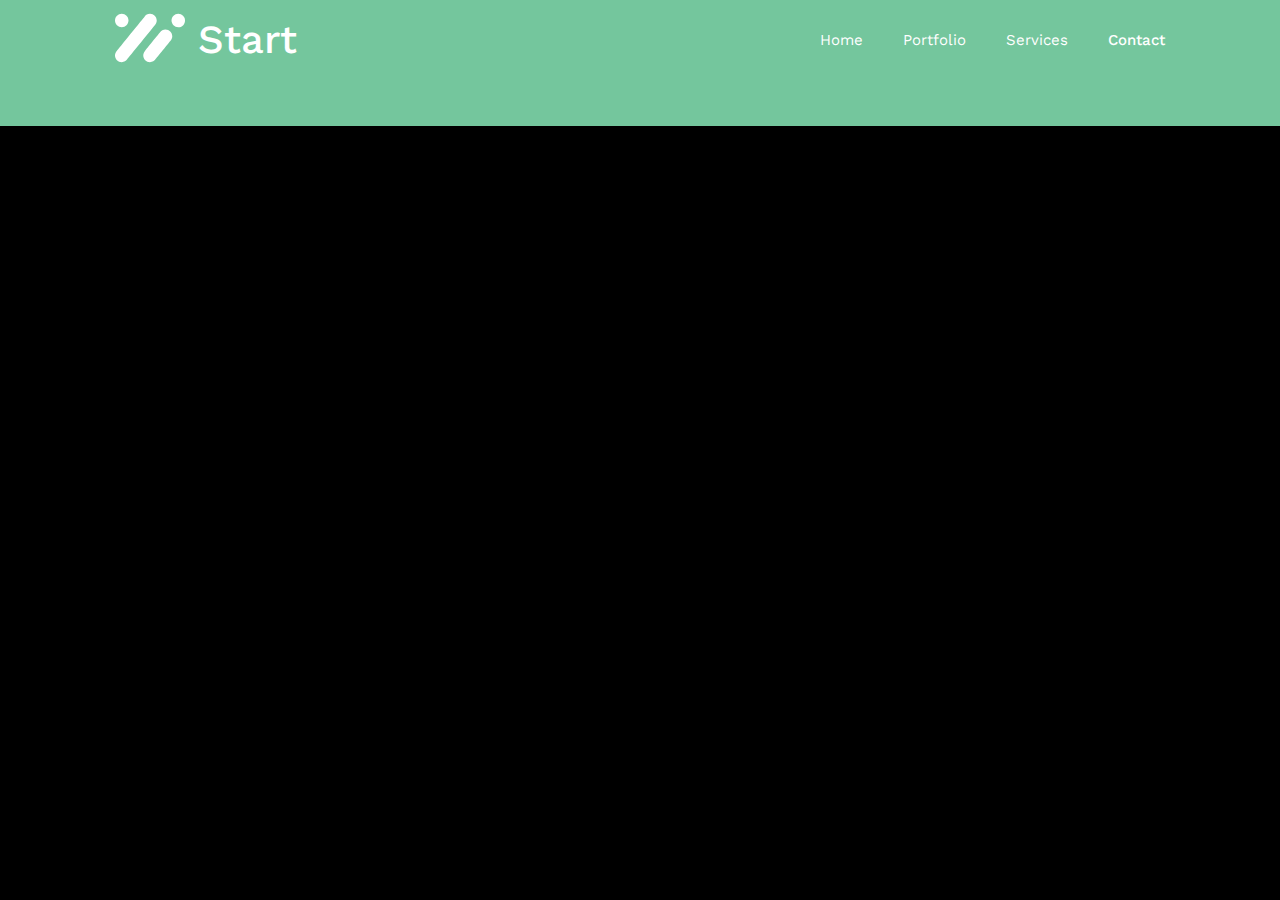
==== contact.html @ 488e8adb "0.1" ====
<!DOCTYPE html>
<html lang="en">
<head>
  <meta charset="UTF-8">
  <meta name="viewport" content="width=device-width, initial-scale=1.0">
  <link rel="stylesheet" href="contact.css">
  <link rel="shortcut icon" href="images/header/logo.svg">
  <title>Start - Contact</title>
</head>
  <body>
    
    <header>
        <div class="container c-head">
        <div class="back-color-nav"></div>
          <nav>
            <div class="logo">
              <a href="index.html"><img class="image"  src="images/header/logo.svg" alt="Not found image"></a>
              <h1>Start</h1>
            </div>

            <ul class="menu">
              <li><a href="index.html">Home</a></li>
              <li><a href="portfolio.html">Portfolio</a></li>
              <li><a href="services.html">Services</a></li>
              <li><a href="#" class="active">Contact</a></li>
            </ul>

            <div class="burger">
              <span class="b-line bl1"></span>
              <span class="b-line bl2"></span>
              <span class="b-line bl3"></span>
            </div>
          </nav>
        </div>
    </header>

    <main>
      <div class="container c-main">

      </div>
    </main>

    <footer>
        <div class="container c-foot">
          <div class="left">
            <a href="#"><img src="images/footer/facebook-mini.svg" alt=""></a>
            <a href="#"><img src="images/footer/instagram-mini.svg" alt=""></a>
            <a href="#"><img src="images/footer/twiter-mini.svg" alt=""></a>
            <a href="#"><img src="images/footer/pinterest-mini.svg" alt=""></a>
            <a href="#"><img src="images/footer/tiktok-mini.svg" alt=""></a>
            <a href="#"><img src="images/footer/whatsapp-mini.svg" alt=""></a>
            <a href="#"><img src="images/footer/youtube-mini.svg" alt=""></a>
          </div>
          <div class="right">
            <a class="copy" href="#">&#169; Start, 2022. All rights reserved.</a>
          </div>
        </div>
    </footer>


    <script>
      document.querySelector('.burger').addEventListener('click', function() {
        this.classList.toggle('active-burger');
        document.querySelector('.menu').classList.toggle('open-navbar');
      })
    </script>
  </body>
</html>
---- contact.css ----
@import url("https://fonts.googleapis.com/css2?family=Work+Sans:ital,wght@0,100..900;1,100..900&display=swap&family=Crimson+Text:ital,wght@0,400;0,600;0,700;1,400;1,600;1,700&family=DM+Sans:ital,opsz,wght@0,9..40,100..1000;1,9..40,100..1000&display=swap");
* {
  padding: 0;
  margin: 0;
  box-sizing: border-box;
}

body {
  font-family: "Work Sans", sans-serif;
  color: #000000;
  background: #000000;
}

a {
  text-decoration: none;
}

ul {
  list-style: none;
}

.ontitle {
  text-transform: uppercase;
  color: #74C69D;
  letter-spacing: 0.3vw;
  font-size: clamp(3px, 1.5vw, 16px);
  font-weight: 700;
  text-align: center;
}
@media (width <= 600px) {
  .ontitle {
    letter-spacing: 1vw;
    font-size: clamp(10px, 3vw, 16px);
  }
}

.title {
  font-size: clamp(10px, 6vw, 40px);
  font-weight: 800;
  line-height: 4.7vw;
  text-transform: capitalize;
  font-family: "Crimson Text", serif;
}
@media (width <= 1300px) {
  .title {
    line-height: 5vw;
  }
}
@media (width <= 1100px) {
  .title {
    line-height: 6vw;
  }
}

.subtitle {
  font-size: clamp(0px, 2vw, 20px);
  font-weight: 400;
  color: #000000;
  font-family: "DM Sans", sans-serif;
}
@media (width <= 600px) {
  .subtitle {
    font-size: clamp(5px, 3.3vw, 24px);
  }
}

.btn {
  display: inline-block;
  color: #FFFFFF;
  background: #212529;
  border-radius: 5px;
  padding: 0.5vw 2.5vw;
  font-size: clamp(10px, 3vw, 20px);
  font-weight: 400;
  text-transform: capitalize;
  line-height: 170%;
  transition: 0.3s;
}
@media (width <= 600px) {
  .btn {
    font-size: clamp(12px, 5vw, 18px);
    padding: 1vw 5vw;
  }
}

.row-grid .btn {
  padding: 0.5vw 2.5vw;
}
@media (width <= 600px) {
  .row-grid .btn {
    padding: 1.5% 6%;
  }
}

.btn:hover {
  background: none;
  color: #000000;
  text-decoration: underline;
}

.row-grid {
  display: grid;
  grid-template-columns: 1fr 1fr;
}

.row {
  display: grid;
  grid-template-columns: repeat(3, 1fr);
  gap: 2vw;
}
@media (width <= 600px) {
  .row {
    grid-template-columns: unset;
  }
}

img {
  height: auto;
}

.container {
  max-width: 1450px;
  margin: 0 auto;
  padding: 0 8%;
}
@media (width >= 2000px) {
  .container {
    max-width: 1800px;
  }
}
@media (width >= 2500px) {
  .container {
    max-width: none;
  }
}

.back-color-nav {
  position: fixed;
  padding: 2.8vw 0;
  left: 0;
  right: 0;
  top: 0;
  z-index: 10;
  background: #74C69D;
}

nav {
  display: flex;
  align-items: center;
  justify-content: space-between;
  position: fixed;
  color: #FFFFFF;
  padding: 1vw 9vw;
  top: 0;
  left: 0;
  right: 0;
  z-index: 10;
  align-items: center;
  background: #74C69D;
}
@media (width >= 1450px) {
  nav {
    max-width: 1450px;
    margin: 0 auto;
  }
}
nav .logo {
  display: flex;
  gap: 1vw;
}
nav h1 {
  display: flex;
  align-items: center;
  font-size: clamp(25px, 5vw, 40px);
  font-weight: 500;
}
nav a {
  text-transform: capitalize;
  color: #000000;
  font-size: 15px;
  transition: 0.2s;
  color: #ffffff;
}
@media (width >= 2000px) {
  nav a {
    font-size: 1vw;
  }
}
nav a:hover {
  text-decoration: underline;
  color: #f2f2f2;
}
nav .active {
  font-weight: 500;
  cursor: default;
  color: #ffffff;
}
nav .active:hover {
  text-decoration: none;
  color: #ffffff;
}
nav .menu {
  display: flex;
  gap: 4vw;
  align-items: center;
  transition: 0.5s;
}
@media (width >= 1000px) {
  nav .menu {
    gap: 40px;
  }
}
nav .burger {
  display: none;
  cursor: pointer;
  width: 30px;
  height: 30px;
  position: relative;
}
nav .b-line {
  position: absolute;
  height: 2px;
  background: #FFFFFF;
  border-radius: 50px;
  right: 0;
  left: 0;
  transition: 0.5s;
}
nav .bl1 {
  top: 0;
}
nav .bl2 {
  left: 5px;
  top: 50%;
  transform: translate(0, -50%);
}
nav .bl3 {
  bottom: 0;
}
@media (width <= 650px) {
  nav .image {
    width: 80%;
  }
  nav .burger {
    display: flex;
  }
  nav .menu {
    position: absolute;
    flex-direction: column;
    align-items: start;
    overflow: hidden;
    padding: 0 10%;
    top: 100%;
    bottom: 0;
    right: -9%;
    left: -10%;
    z-index: 50;
    background: #74C69D;
    border-radius: 0 0 10px 10px;
    box-shadow: 0 10px 5px 0 rgb(117, 199, 158);
    padding: 0 20vw;
  }
}
nav .active-burger .b-line {
  box-shadow: 0 0 1px 0px #FFFFFF;
}
nav .active-burger .bl1 {
  transform: rotate(-45deg) translate(0, -50%);
  top: 50%;
}
nav .active-burger .bl2 {
  left: 100%;
}
nav .active-burger .bl3 {
  transform: rotate(45deg) translate(0, 50%);
  bottom: 50%;
}
nav .open-navbar {
  padding-top: 10px;
  gap: 1vw;
  top: 99%;
  bottom: -190%;
}
@media (width <= 600px) {
  nav a {
    font-size: 15px;
  }
  nav .open-navbar {
    padding-top: 5px;
    gap: 1.2vw;
  }
}
@media (width <= 450px) {
  nav .open-navbar {
    padding-top: 5px;
  }
}
@media (width <= 360px) {
  nav .burger {
    width: 20px;
    height: 20px;
  }
}

main {
  background: #FFFFFF;
}

footer {
  padding: 4vw 0;
  background: #74C69D;
}

.c-foot {
  display: flex;
  justify-content: space-between;
  flex-wrap: wrap;
}

.left {
  display: flex;
  gap: 20px;
}
.left a:hover {
  cursor: default;
}
.left a:hover img {
  filter: opacity(85%);
}
@media (width <= 700px) {
  .left {
    margin: 0 auto;
  }
}

@media (width <= 700px) {
  .right {
    margin: 0 auto;
  }
}
.right a {
  font-size: clamp(15px, 4vw, 20px);
  font-weight: 400;
  color: #FFFFFF;
}
.right a:hover {
  text-decoration: underline;
  color: #f5f5f5;
}/*# sourceMappingURL=contact.css.map */
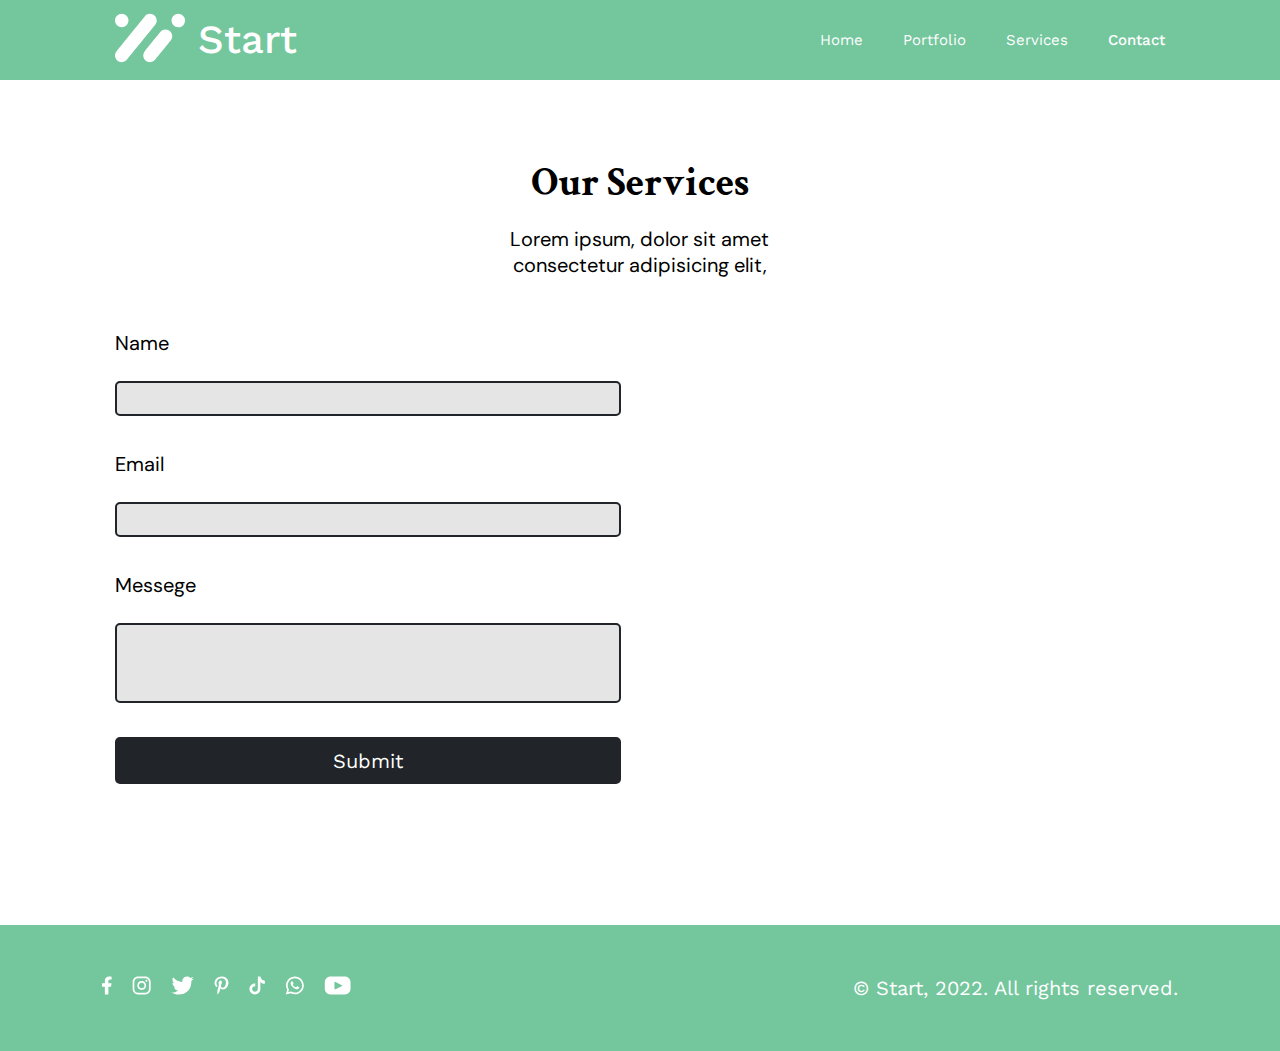
==== commit ab065d14: "Finish" ====
--- a/contact.html
+++ b/contact.html
@@ -3,7 +3,7 @@
 <head>
   <meta charset="UTF-8">
   <meta name="viewport" content="width=device-width, initial-scale=1.0">
-  <link rel="stylesheet" href="contact.css">
+  <link rel="stylesheet" href="css/contact.css">
   <link rel="shortcut icon" href="images/header/logo.svg">
   <title>Start - Contact</title>
 </head>
@@ -37,6 +37,24 @@
     <main>
       <div class="container c-main">
 
+        <h2 class="title">Our Services</h2>
+        <p class="subtitle">Lorem ipsum, dolor sit amet consectetur
+          adipisicing elit,</p>
+
+        <div class="row-grid">
+          <div class="leftpanel">
+              <p class="subtitle">Name</p>
+              <input class="field" type="text">
+              <p class="subtitle">Email</p>
+              <input class="field" type="text">
+              <p class="subtitle">Messege</p>
+              <textarea class="field" rows="4"></textarea>
+              <div class="btn">submit</div>    
+          </div>
+          <div class="rightpanel">
+            <iframe src="https://www.google.com/maps/embed?pb=!1m18!1m12!1m3!1d14965.496136036256!2d-96.0424693878234!3d41.27191188105194!2m3!1f0!2f0!3f0!3m2!1i1024!2i768!4f13.1!3m3!1m2!1s0x87938d6f060322b9%3A0xcb929ffef2897c04!2sWestbrook%20Elementary%20School!5e0!3m2!1sru!2sua!4v1726175381434!5m2!1sru!2sua" width="600" height="450" style="border:0;" allowfullscreen="" loading="lazy" referrerpolicy="no-referrer-when-downgrade"></iframe>
+          </div>
+        </div>
       </div>
     </main>
 
--- a/css/contact.css
+++ b/css/contact.css
@@ -0,0 +1,444 @@
+@import url("https://fonts.googleapis.com/css2?family=Work+Sans:ital,wght@0,100..900;1,100..900&display=swap&family=Crimson+Text:ital,wght@0,400;0,600;0,700;1,400;1,600;1,700&family=DM+Sans:ital,opsz,wght@0,9..40,100..1000;1,9..40,100..1000&display=swap");
+* {
+  padding: 0;
+  margin: 0;
+  box-sizing: border-box;
+}
+
+body {
+  font-family: "Work Sans", sans-serif;
+  color: #000000;
+  background: #000000;
+}
+
+a {
+  text-decoration: none;
+}
+
+ul {
+  list-style: none;
+}
+
+.ontitle {
+  text-transform: uppercase;
+  color: #74C69D;
+  letter-spacing: 0.3vw;
+  font-size: clamp(3px, 1.5vw, 16px);
+  font-weight: 700;
+  text-align: center;
+}
+@media (width <= 600px) {
+  .ontitle {
+    letter-spacing: 1vw;
+    font-size: clamp(10px, 3vw, 16px);
+  }
+}
+
+.title {
+  font-size: clamp(10px, 6vw, 40px);
+  font-weight: 800;
+  line-height: 4.7vw;
+  text-transform: capitalize;
+  font-family: "Crimson Text", serif;
+}
+@media (width <= 1300px) {
+  .title {
+    line-height: 5vw;
+  }
+}
+@media (width <= 1100px) {
+  .title {
+    line-height: 6vw;
+  }
+}
+
+.subtitle {
+  font-size: clamp(0px, 2vw, 20px);
+  font-weight: 400;
+  color: #000000;
+  font-family: "DM Sans", sans-serif;
+}
+@media (width <= 600px) {
+  .subtitle {
+    font-size: clamp(5px, 3.3vw, 24px);
+  }
+}
+
+.btn {
+  display: inline-block;
+  color: #FFFFFF;
+  background: #212529;
+  border-radius: 5px;
+  padding: 0.5vw 2.5vw;
+  font-size: clamp(10px, 3vw, 20px);
+  font-weight: 400;
+  text-transform: capitalize;
+  line-height: 170%;
+  transition: 0.3s;
+}
+@media (width <= 600px) {
+  .btn {
+    font-size: clamp(12px, 5vw, 18px);
+    padding: 1vw 5vw;
+  }
+}
+
+.row-grid .btn {
+  padding: 0.5vw 2.5vw;
+}
+@media (width <= 600px) {
+  .row-grid .btn {
+    padding: 1.5% 6%;
+  }
+}
+
+.btn:hover {
+  background: none;
+  color: #000000;
+  text-decoration: underline;
+}
+
+.row-grid {
+  display: grid;
+  grid-template-columns: 1fr 1fr;
+}
+
+.row {
+  display: grid;
+  grid-template-columns: repeat(3, 1fr);
+  gap: 2vw;
+}
+@media (width <= 600px) {
+  .row {
+    grid-template-columns: unset;
+  }
+}
+
+img {
+  height: auto;
+}
+
+.container {
+  max-width: 1450px;
+  margin: 0 auto;
+  padding: 0 8%;
+}
+@media (width <= 600px) {
+  .container {
+    padding: 0 4%;
+  }
+}
+@media (width >= 2000px) {
+  .container {
+    max-width: 1800px;
+  }
+}
+@media (width >= 2500px) {
+  .container {
+    max-width: none;
+  }
+}
+
+.back-color-nav {
+  position: fixed;
+  padding: 2.8vw 0;
+  left: 0;
+  right: 0;
+  top: 0;
+  z-index: 10;
+  background: #74C69D;
+}
+
+nav {
+  display: flex;
+  align-items: center;
+  justify-content: space-between;
+  position: fixed;
+  color: #FFFFFF;
+  padding: 1vw 9vw;
+  top: 0;
+  left: 0;
+  right: 0;
+  z-index: 10;
+  align-items: center;
+  background: #74C69D;
+}
+@media (width >= 1450px) {
+  nav {
+    max-width: 1450px;
+    margin: 0 auto;
+  }
+}
+nav .logo {
+  display: flex;
+  gap: 1vw;
+}
+nav h1 {
+  display: flex;
+  align-items: center;
+  font-size: clamp(25px, 5vw, 40px);
+  font-weight: 500;
+}
+nav a {
+  text-transform: capitalize;
+  color: #000000;
+  font-size: 15px;
+  transition: 0.2s;
+  color: #ffffff;
+}
+@media (width >= 2000px) {
+  nav a {
+    font-size: 1vw;
+  }
+}
+nav a:hover {
+  text-decoration: underline;
+  color: #f2f2f2;
+}
+nav .active {
+  font-weight: 500;
+  cursor: default;
+  color: #ffffff;
+}
+nav .active:hover {
+  text-decoration: none;
+  color: #ffffff;
+}
+nav .menu {
+  display: flex;
+  gap: 4vw;
+  align-items: center;
+  transition: 0.5s;
+}
+@media (width >= 1000px) {
+  nav .menu {
+    gap: 40px;
+  }
+}
+nav .burger {
+  display: none;
+  cursor: pointer;
+  width: 30px;
+  height: 30px;
+  position: relative;
+}
+nav .b-line {
+  position: absolute;
+  height: 2px;
+  background: #FFFFFF;
+  border-radius: 50px;
+  right: 0;
+  left: 0;
+  transition: 0.5s;
+}
+nav .bl1 {
+  top: 0;
+}
+nav .bl2 {
+  left: 5px;
+  top: 50%;
+  transform: translate(0, -50%);
+}
+nav .bl3 {
+  bottom: 0;
+}
+@media (width <= 650px) {
+  nav .image {
+    width: 80%;
+  }
+  nav .burger {
+    display: flex;
+  }
+  nav .menu {
+    position: absolute;
+    flex-direction: column;
+    align-items: start;
+    overflow: hidden;
+    padding: 0 10%;
+    top: 100%;
+    bottom: 0;
+    right: -9%;
+    left: -10%;
+    z-index: 50;
+    background: #74C69D;
+    border-radius: 0 0 10px 10px;
+    box-shadow: 0 10px 5px 0 rgb(117, 199, 158);
+    padding: 0 20vw;
+  }
+}
+nav .active-burger .b-line {
+  box-shadow: 0 0 1px 0px #FFFFFF;
+}
+nav .active-burger .bl1 {
+  transform: rotate(-45deg) translate(0, -50%);
+  top: 50%;
+}
+nav .active-burger .bl2 {
+  left: 100%;
+}
+nav .active-burger .bl3 {
+  transform: rotate(45deg) translate(0, 50%);
+  bottom: 50%;
+}
+nav .open-navbar {
+  padding-top: 10px;
+  gap: 1vw;
+  top: 99%;
+  bottom: -190%;
+}
+@media (width <= 600px) {
+  nav a {
+    font-size: 15px;
+  }
+  nav .open-navbar {
+    padding-top: 5px;
+    gap: 1.2vw;
+  }
+}
+@media (width <= 450px) {
+  nav .open-navbar {
+    padding-top: 5px;
+  }
+}
+@media (width <= 360px) {
+  nav .burger {
+    width: 20px;
+    height: 20px;
+  }
+}
+
+main {
+  background: #FFFFFF;
+}
+
+footer {
+  padding: 4vw 0;
+  background: #74C69D;
+}
+
+.c-foot {
+  display: flex;
+  justify-content: space-between;
+  flex-wrap: wrap;
+}
+@media (width <= 600px) {
+  .c-foot {
+    gap: 2vw;
+  }
+}
+
+.left {
+  display: flex;
+  gap: 20px;
+}
+.left a:hover {
+  cursor: default;
+}
+.left a:hover img {
+  filter: opacity(85%);
+}
+@media (width <= 700px) {
+  .left {
+    margin: 0 auto;
+  }
+}
+
+@media (width <= 700px) {
+  .right {
+    margin: 0 auto;
+  }
+}
+.right a {
+  font-size: clamp(15px, 4vw, 20px);
+  font-weight: 400;
+  color: #FFFFFF;
+}
+.right a:hover {
+  text-decoration: underline;
+  color: #f5f5f5;
+}
+
+.c-main {
+  padding: 8% 9%;
+  display: flex;
+  flex-direction: column;
+}
+@media (width >= 1000px) {
+  .c-main {
+    padding: 11vw 9%;
+  }
+}
+@media (width <= 600px) {
+  .c-main {
+    padding: 15vw 4%;
+  }
+}
+.c-main .title {
+  margin: 1% auto;
+}
+.c-main .subtitle {
+  max-width: 35%;
+  text-align: center;
+  margin: 0 auto;
+}
+@media (width <= 600px) {
+  .c-main .subtitle {
+    max-width: 70%;
+  }
+}
+.c-main .row-grid {
+  margin-top: 5%;
+  gap: 3vw;
+}
+@media (width <= 900px) {
+  .c-main .row-grid {
+    grid-template-columns: unset;
+  }
+}
+.c-main .row-grid .leftpanel {
+  display: flex;
+  flex-direction: column;
+  justify-content: space-between;
+}
+@media (width <= 900px) {
+  .c-main .row-grid .leftpanel {
+    justify-content: unset;
+  }
+}
+.c-main .row-grid .leftpanel .subtitle {
+  margin: 0;
+  max-width: none;
+  text-align: left;
+  margin-bottom: -10px;
+}
+@media (width <= 600px) {
+  .c-main .row-grid .leftpanel .subtitle {
+    font-size: clamp(8px, 5vw, 17px);
+  }
+}
+.c-main .row-grid .leftpanel .btn {
+  text-align: center;
+}
+.c-main .row-grid .field {
+  margin: 10px 0;
+  display: block;
+  width: 100%;
+  background: #e5e5e5;
+  border: 2px solid #212529;
+  border-radius: 5px;
+  padding: 8px;
+  resize: none;
+}
+@media (width <= 900px) {
+  .c-main .row-grid .rightpanel {
+    order: -1;
+  }
+}
+.c-main .row-grid .rightpanel iframe {
+  width: 100%;
+}
+@media (width <= 900px) {
+  .c-main .row-grid .rightpanel iframe {
+    height: 40vw;
+  }
+}/*# sourceMappingURL=contact.css.map */